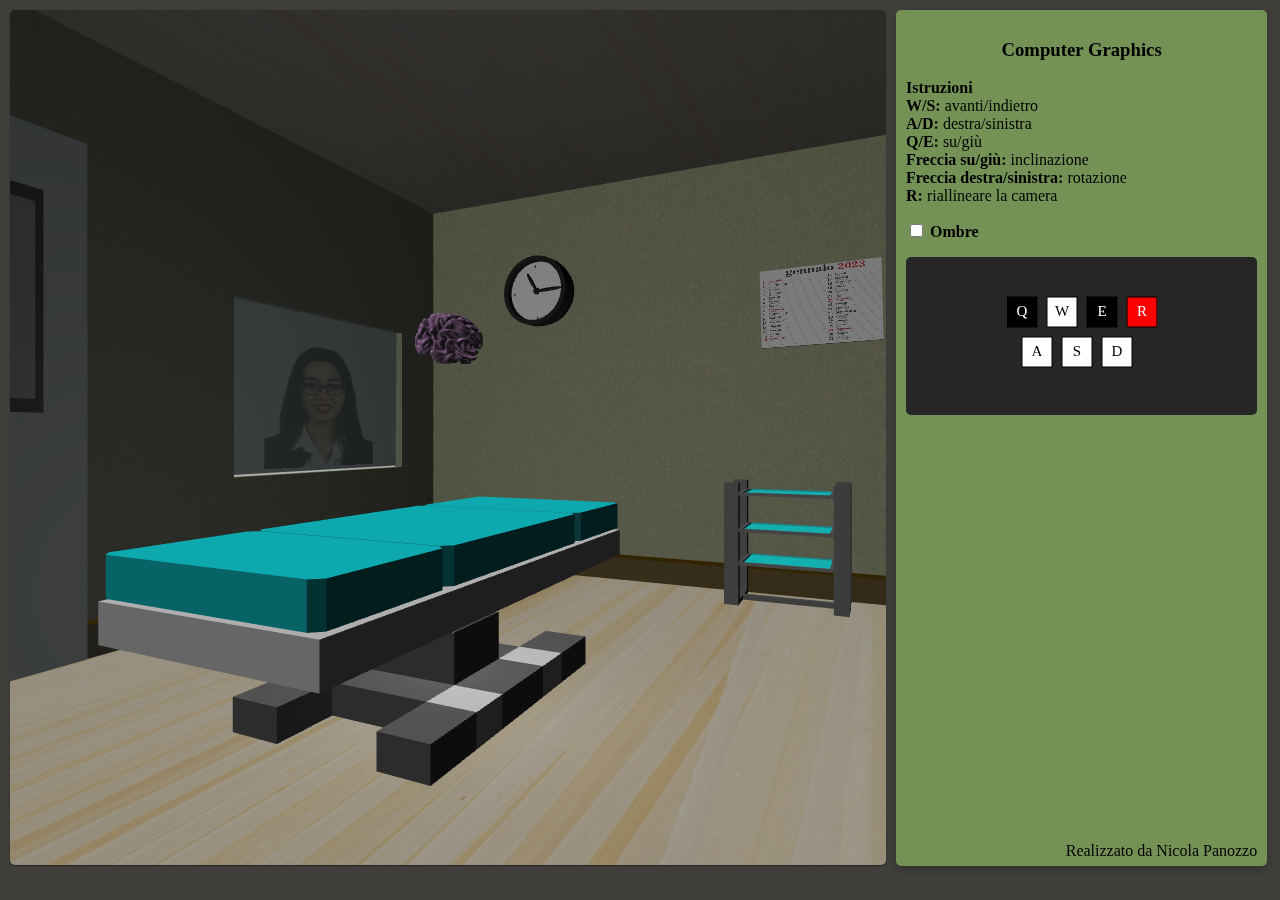
==== project/index.html @ 311d8274 "intial commit" ====
<!DOCTYPE html>

<html lang="en">

<head>
	<title>WebGL UniBO - Isabella Marasco</title>
	
	<meta name="viewport" content="width=device-width, initial-scale=1.0">
	<!-- CSS-->
	<link rel="stylesheet" type="text/css" href="style.css">
	
	<!-- Libraries-->
	<script src="libs/dat.gui.js" defer></script>
	<script src="libs/glm_utils.js" defer></script>
	<script src="libs/jquery-3.6.0.js" defer></script>
	<script src="libs/load_mesh.js" defer></script>
	<script src="libs/m4.js" defer></script>
	<script src="libs/mesh_utils.js" defer></script>
	<script src="libs/webgl-utils.js" defer></script>
	
	<script src="room/room.js" defer></script>
	<script src="room/shadows.js" defer></script>
	<script src="room/render.js" defer></script>
	<script src="room/camera.js" defer></script>
	<script src="room/mesh.js" defer></script>
	<script src="main.js" defer></script>
	
	
	<script id="base-vertex-shader" type="x-shader/x-vertex">
		attribute vec4 a_position;
		attribute vec3 a_normal;
		attribute vec2 a_texcoord;
		attribute vec4 a_color;
		
		uniform mat4 u_projection;          // Projection Matrix
		uniform mat4 u_view;				// Camera View Matrix
		uniform mat4 u_world;				// World matrix
		uniform vec3 u_viewWorldPosition;	// Camera position
		
		varying vec3 v_normal;
		varying vec3 v_surfaceToView;
		varying vec2 v_texcoord;
		varying vec4 v_color;
		varying vec3 vertPos;
		
		
		void main() {
			vec4 world_position = u_world * a_position;  // World transform
			gl_Position = u_projection * u_view * world_position; // Transform the location of the vertex
			v_surfaceToView = u_viewWorldPosition - world_position.xyz;
			v_normal = mat3(u_world) * a_normal;
			v_texcoord = a_texcoord;
			v_color = a_color;
			vertPos = vec3(world_position);
		}
	</script>
	
	<script id="base-fragment-shader" type="x-shader/x-fragment">
		precision highp float;
		
		varying vec3 v_normal;
		varying vec2 v_texcoord;
		varying vec4 v_color;
		varying vec3 v_surfaceToView;
		varying vec3 vertPos;
		
		
		// Material Properties
		uniform sampler2D diffuseMap;
		uniform sampler2D normalMap;
		uniform vec3 diffuse;
		uniform vec3 ambient;
		uniform vec3 emissive;
		uniform vec3 specular;
		uniform float shininess;
		uniform float opacity;
		
		// Light Properties
		uniform vec3 u_lightDirection;
		uniform vec3 u_lightPosition;
		uniform vec3 u_lightColor;
		uniform vec3 u_ambientLight;
		
		void main () {
			vec3 normal = normalize(v_normal) * (float(gl_FrontFacing) * 2.0 - 1.0);
			
			vec3 surfaceToViewDirection = normalize(v_surfaceToView);
			vec3 halfVector = normalize(u_lightDirection + surfaceToViewDirection);
			
			vec3 L = normalize(normalize(u_lightPosition) - vertPos);
			float lambertian = max(dot(normal, L), 0.0);
			
			float fakeLight = dot(normalize(u_lightDirection), normal) * .5 + .5;
			float specularLight = clamp(dot(normal, halfVector), 0.0, 1.0);
			
			vec4 diffuseMapColor = texture2D(diffuseMap, v_texcoord);
			vec3 effectiveDiffuse = diffuse * diffuseMapColor.rgb * u_lightColor.rgb * v_color.rgb;
			float effectiveOpacity = opacity * diffuseMapColor.a * v_color.a;
			
			gl_FragColor = vec4(
			emissive +
			ambient * u_ambientLight * lambertian +
			effectiveDiffuse * fakeLight +
			specular * pow(specularLight, shininess),
			effectiveOpacity);
		}
	</script>
	
	<script  id="vertex-shader-3d" type="x-shader/x-vertex">
		attribute vec4 a_position;
		attribute vec2 a_texcoord;
		attribute vec3 a_normal;
		attribute vec4 a_color;
		
		
		uniform mat4 u_projection;
		uniform mat4 u_view;
		uniform mat4 u_world;
		uniform mat4 u_textureMatrix;
		
		varying vec2 v_texcoord;
		varying vec4 v_projectedTexcoord;
		varying vec3 v_normal;
		varying vec4 v_color;
		varying vec3 vertPos;
		
		void main() {
			vec4 worldPosition = u_world * a_position; // Multiply the position by the matrix.
			vertPos = vec3(worldPosition);
			
			gl_Position = u_projection * u_view * worldPosition;
			
			v_texcoord = a_texcoord; // Pass the texture coord to the fragment shader.
			
			v_projectedTexcoord = u_textureMatrix * worldPosition;
			
			// orient the normals and pass to the fragment shader
			v_normal = mat3(u_world) * a_normal;
			
			v_color = a_color;
		}
	</script>
	<script  id="fragment-shader-3d" type="x-shader/x-fragment">
		precision mediump float;
		
		// Passed in from the vertex shader.
		varying vec2 v_texcoord;
		varying vec4 v_projectedTexcoord;
		varying vec3 v_normal;
		varying vec4 v_color;
		varying vec3 vertPos;
		
		uniform vec4 u_colorMult;
		uniform sampler2D u_texture;
		uniform sampler2D u_projectedTexture;
		uniform float u_bias;
		uniform vec3 u_reverseLightDirection;
		uniform vec3 u_lightPosition;
		uniform vec3 u_lightColor;
		
		
		// Material Properties
		uniform sampler2D diffuseMap;
		uniform sampler2D normalMap;
		uniform vec3 diffuse;
		uniform vec3 ambient;
		uniform vec3 emissive;
		uniform vec3 specular;
		uniform float shininess;
		uniform float opacity;
		
		void main() {
			vec3 normal = normalize(v_normal);
			
			float light = dot(normal, u_reverseLightDirection);
			
			vec3 projectedTexcoord = v_projectedTexcoord.xyz / v_projectedTexcoord.w;
			float currentDepth = projectedTexcoord.z + u_bias;
			
			bool inRange =
			projectedTexcoord.x >= 0.0 &&
			projectedTexcoord.x <= 1.0 &&
			projectedTexcoord.y >= 0.0 &&
			projectedTexcoord.y <= 1.0;
			
			// the 'r' channel has the depth values
			float projectedDepth = texture2D(u_projectedTexture, projectedTexcoord.xy).r;
			float shadowLight = (inRange && projectedDepth <= currentDepth) ? 0.4 : 1.0;
			
			vec3 L = normalize(u_lightPosition - vertPos);
			float lambertian = max(dot(normal, L), 0.0);
			
			
			vec4 diffuseMapColor = texture2D(diffuseMap, v_texcoord);
			vec3 effectiveDiffuse = diffuse * diffuseMapColor.rgb * u_lightColor.rgb * v_color.rgb ;
			float effectiveOpacity = opacity * diffuseMapColor.a * v_color.a;
			
			vec4 texColor = texture2D(u_texture, v_texcoord) * u_colorMult;
			
			gl_FragColor = vec4(
			effectiveDiffuse.rgb * lambertian * light * shadowLight,
			effectiveOpacity);
		}
	</script>
	
	
	<script  id="color-vertex-shader" type="x-shader/x-vertex">
		attribute vec4 a_position;
		
		uniform mat4 u_projection;
		uniform mat4 u_view;
		uniform mat4 u_world;
		
		void main() {
			// Multiply the position by the matrices.
			gl_Position = u_projection * u_view * u_world * a_position;
		}
	</script>
	<script  id="color-fragment-shader" type="x-shader/x-fragment">
		precision mediump float;
		
		uniform vec4 u_color;
		void main() {
			gl_FragColor = u_color;
		}
	</script>
	
	
</head>

<body>
	<div class="row">
		<div id="main" class="column1">
			<canvas id="canvas" height="1000px" width="1000px"></canvas>
			
		</div>
		
		<div class="card column2">

				<div class="title">
					<h3 class="left">Computer Graphics</h3>
					
				</div>
				<p>
					<b> Istruzioni</b> <br>
					<b> W/S:</b> avanti/indietro <br>
					<b>A/D:</b> destra/sinistra</br>
					<b>Q/E:</b> su/giù</br>
					<b>Freccia su/giù: </b> inclinazione </br>
					<b>Freccia destra/sinistra:</b> rotazione</br>
					<b>R:</b> riallineare la camera</br>
					<p>
						<input type="checkbox" id="shadows" name="shadows" value="shadows" unchecked>
						<label id="shadows"> <b>Ombre</b></label><br>
						
					</p>
					<div style=" background-color: rgb(38, 38, 38); border-radius: 5px;">
						<div id="canvas_column">
							<canvas id="canvas2d"></canvas>
						</div>
					</div>
					
					

				
				
				<p style="text-align: right;position:absolute; bottom: 15px; right: 10px;line-height: 0%; margin: 0;">Realizzato da Nicola Panozzo</p>

		</div>
		
	</div>
	
</body>

</html>
---- project/style.css ----
*{
    box-sizing: border-box;
}

.column1 {
    /* float: left; */
    width: 70%;
    padding: 10px;

}

.column2 {
    /* float: left; */
    position: relative;
    width: 29%;
    padding: 10px;
    max-width: 29%;
    /* height: 95vh; */
    /* flex: grow; */
}
.row {
    display: flex;
    flex-wrap: wrap;
}
/* .row:after {
    content: "";
    display: table;
    clear: both;
} */

.card{
    background: rgba(119, 150, 86, 0.962);
    margin-top: 10px;
    margin-bottom: 13px;
    padding-bottom: 30px;
    box-shadow: 0 4px 8px 0 rgba(0,0,0,0.2);
    transition: 0.3s;
    /* width: 40%; */
    border-radius: 5px ;
    /* height: 100%; */

}


/* if screen is smaller then 600 */
@media (max-width: 834px) {
    .column1 {
        width: 100%;
        max-width: 100%;
        margin-right: 10px;
        
    }
    .column2 {
        width: 100%;
        max-width: 100%;
        margin-left: 10px;
        margin-right: 20px;
    }
}


body {
    background: #3F3E3B;

    margin: 0 !important;
    padding: 0 !important;

}

#canvas{
    z-index: 1;
    width: 100%;
    height: 95vh;
    box-shadow: 0 0 1px rgba(0, 0, 0, 0.3), 0 1px 1px rgba(0, 0, 0, .4);
    transition: 0.2s;
    border-radius: 5px ;
}

#canvas_column{
    width: 150px;
    background-color: rgb(38, 38, 38);
    margin: 0 auto;
}

/* .left {
    position: relative;
    left: 0px;
    padding: 5px;
  }

.right {
    position: relative;
    right: 0px;
    width: auto;
    display: inline;
    padding: 5px;
    color: white;
  } */




.card:hover {
    box-shadow: 0 8px 16px 0 rgba(0,0,0,0.2);
  }

.menu-row{
    text-align: center;
}



.title{
    text-align: center;
    font-weight: bold;
}
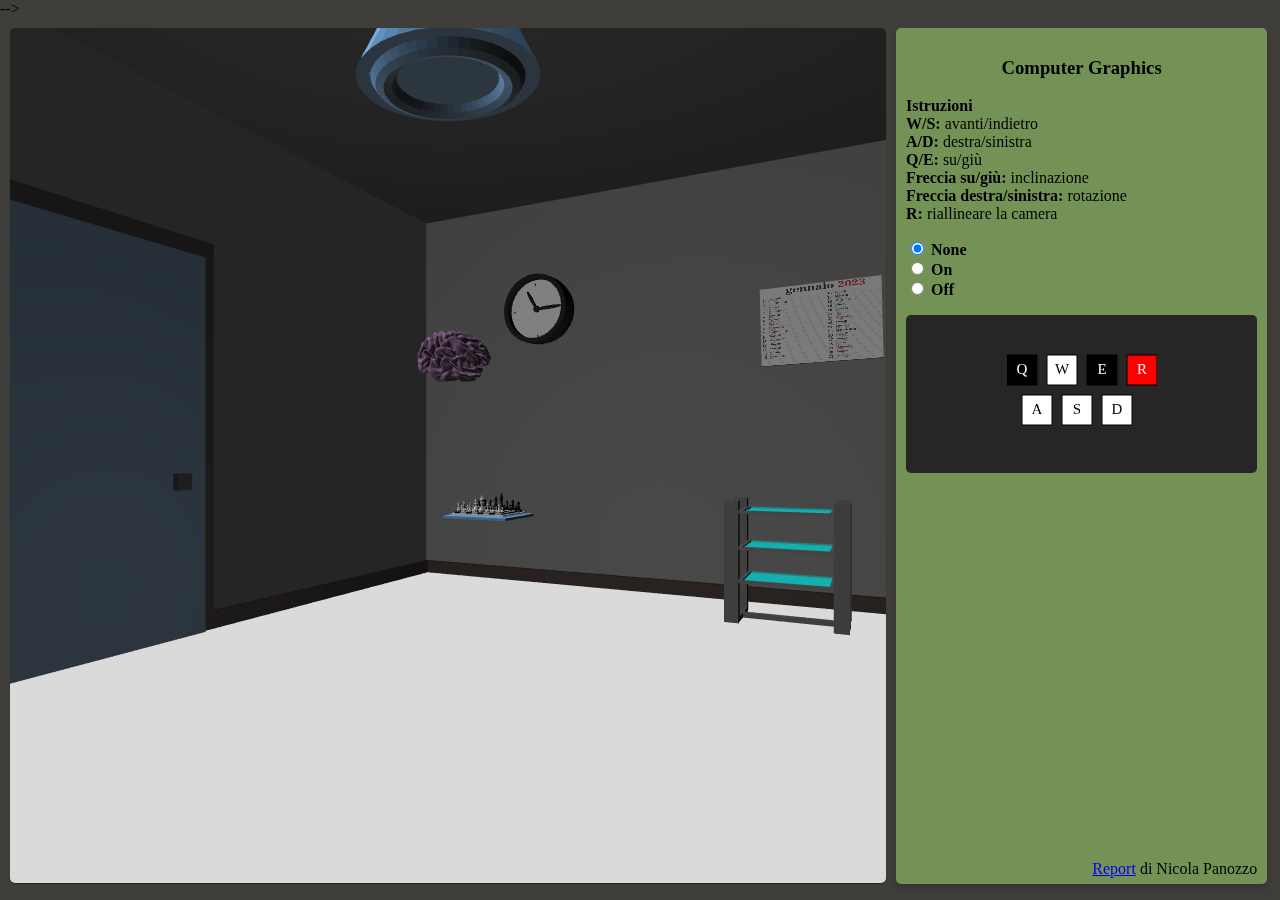
==== commit 07a0221b: "add my elements, different shadows" ====
--- a/project/index.html
+++ b/project/index.html
@@ -3,7 +3,7 @@
 <html lang="en">
 
 <head>
-	<title>WebGL UniBO - Isabella Marasco</title>
+	<title>Computer Graphics - Nicola Panozzo</title>
 	
 	<meta name="viewport" content="width=device-width, initial-scale=1.0">
 	<!-- CSS-->
@@ -224,6 +224,27 @@
 			gl_FragColor = u_color;
 		}
 	</script>
+
+	<!-- <script  id="pick-vertex-shader" type="x-shader/x-vertex">
+		attribute vec4 a_position;
+		
+		uniform mat4 u_matrix;
+		
+		void main() {
+		  // Multiply the position by the matrix.
+		  gl_Position = u_matrix * a_position;
+		}
+	  </script>
+	  <!-- fragment shader -->
+	  <script  id="pick-fragment-shader" type="x-shader/x-fragment">
+		precision mediump float;
+		
+		uniform vec4 u_id;
+		
+		void main() {
+		   gl_FragColor = u_id;
+		}
+	  </script> -->
 	
 	
 </head>
@@ -250,8 +271,16 @@
 					<b>Freccia destra/sinistra:</b> rotazione</br>
 					<b>R:</b> riallineare la camera</br>
 					<p>
-						<input type="checkbox" id="shadows" name="shadows" value="shadows" unchecked>
-						<label id="shadows"> <b>Ombre</b></label><br>
+						<!-- radio input with 3 choices -->
+						<input type="radio" id="shadows" name="shadows" value="none" checked>
+						<label id="shadows"> <b>None</b></label><br>
+						<input type="radio" id="camera2" name="shadows" value="on">
+						<label id="shadows2"> <b>On</b></label><br>
+						<input type="radio" id="camera3" name="shadows" value="off">
+						<label id="shadows3"> <b>Off</b></label><br>
+
+						<!-- <input type="checkbox" id="shadows" name="shadows" value="shadows" unchecked>
+						<label id="shadows"> <b>Ombre</b></label><br> -->
 						
 					</p>
 					<div style=" background-color: rgb(38, 38, 38); border-radius: 5px;">
@@ -264,7 +293,9 @@
 
 				
 				
-				<p style="text-align: right;position:absolute; bottom: 15px; right: 10px;line-height: 0%; margin: 0;">Realizzato da Nicola Panozzo</p>
+				<p style="text-align: right;position:absolute; bottom: 15px; right: 10px;line-height: 0%; margin: 0;">
+					<a href="../doc/report.html">Report</a>
+					di Nicola Panozzo</p>
 
 		</div>
 		
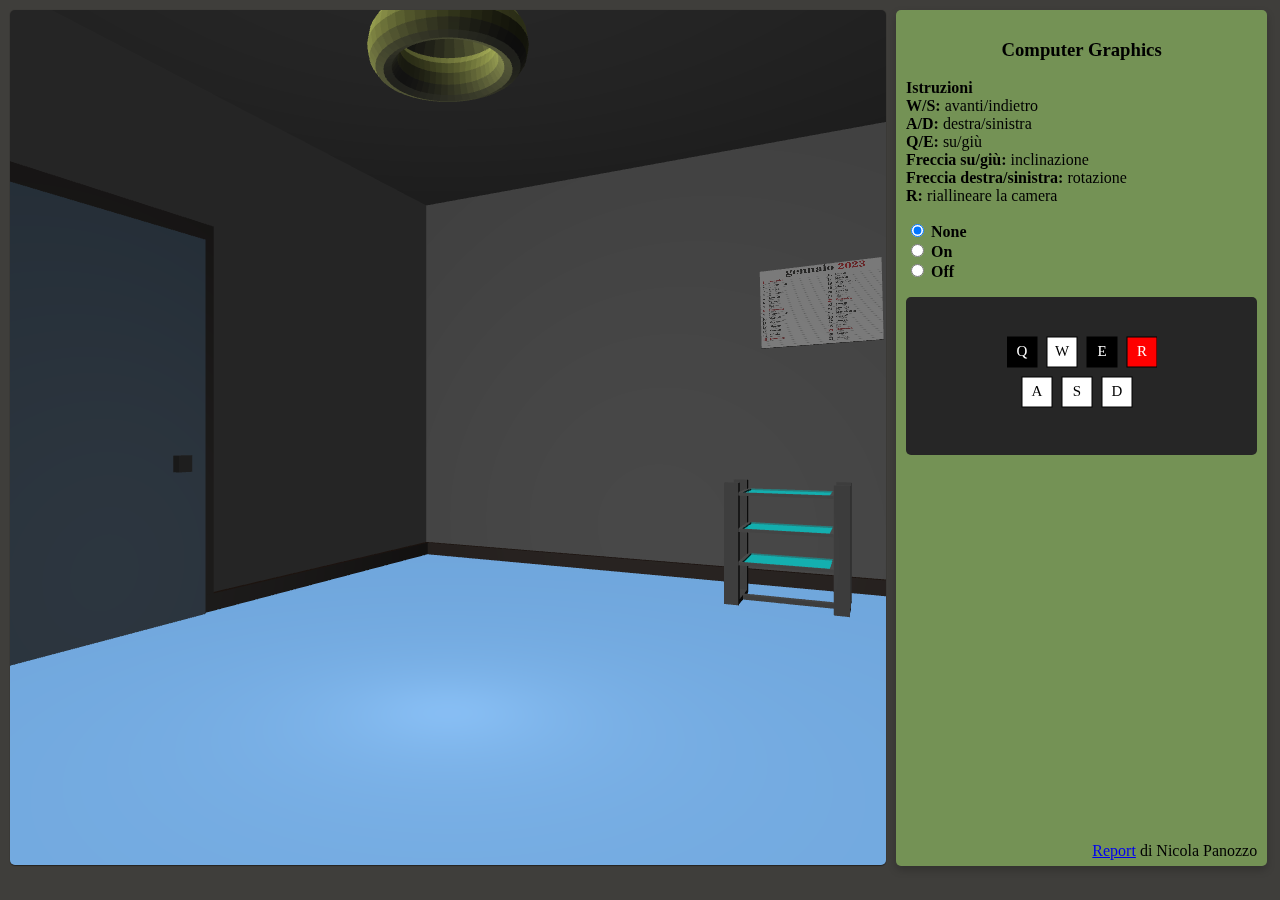
==== commit e348d032: "add some textures, add table and chairs" ====
--- a/project/index.html
+++ b/project/index.html
@@ -225,7 +225,7 @@
 		}
 	</script>
 
-	<!-- <script  id="pick-vertex-shader" type="x-shader/x-vertex">
+	<script  id="pick-vertex-shader" type="x-shader/x-vertex">
 		attribute vec4 a_position;
 		
 		uniform mat4 u_matrix;
@@ -244,7 +244,7 @@
 		void main() {
 		   gl_FragColor = u_id;
 		}
-	  </script> -->
+	  </script>
 	
 	
 </head>
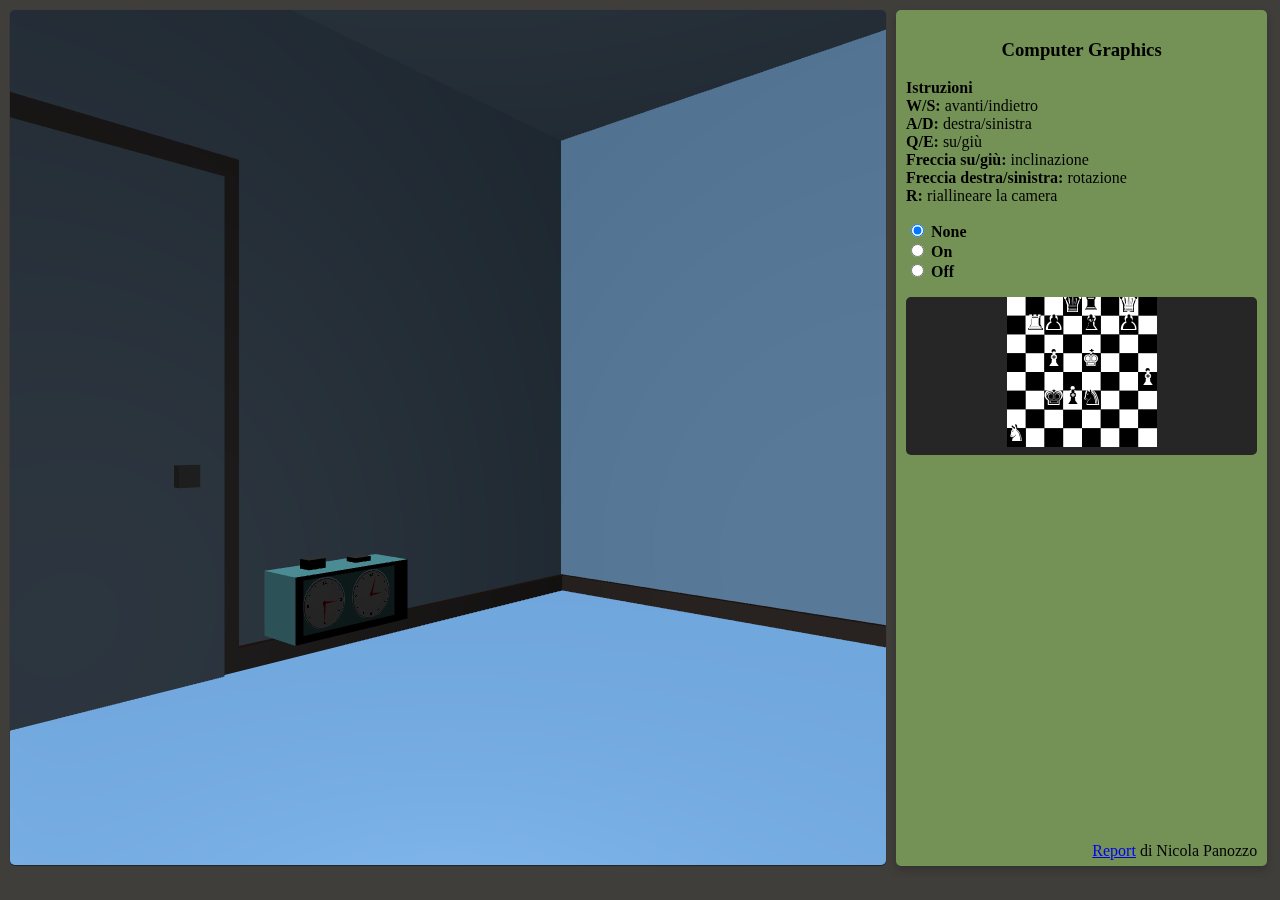
==== commit 3d5b9acf: "clean unused asset, add random material on bookshelf, add paintings, add glass" ====
--- a/project/index.html
+++ b/project/index.html
@@ -185,7 +185,7 @@
 			
 			// the 'r' channel has the depth values
 			float projectedDepth = texture2D(u_projectedTexture, projectedTexcoord.xy).r;
-			float shadowLight = (inRange && projectedDepth <= currentDepth) ? 0.4 : 1.0;
+			float shadowLight = (inRange && projectedDepth <= currentDepth) ? 0.4 : 0.5;
 			
 			vec3 L = normalize(u_lightPosition - vertPos);
 			float lambertian = max(dot(normal, L), 0.0);
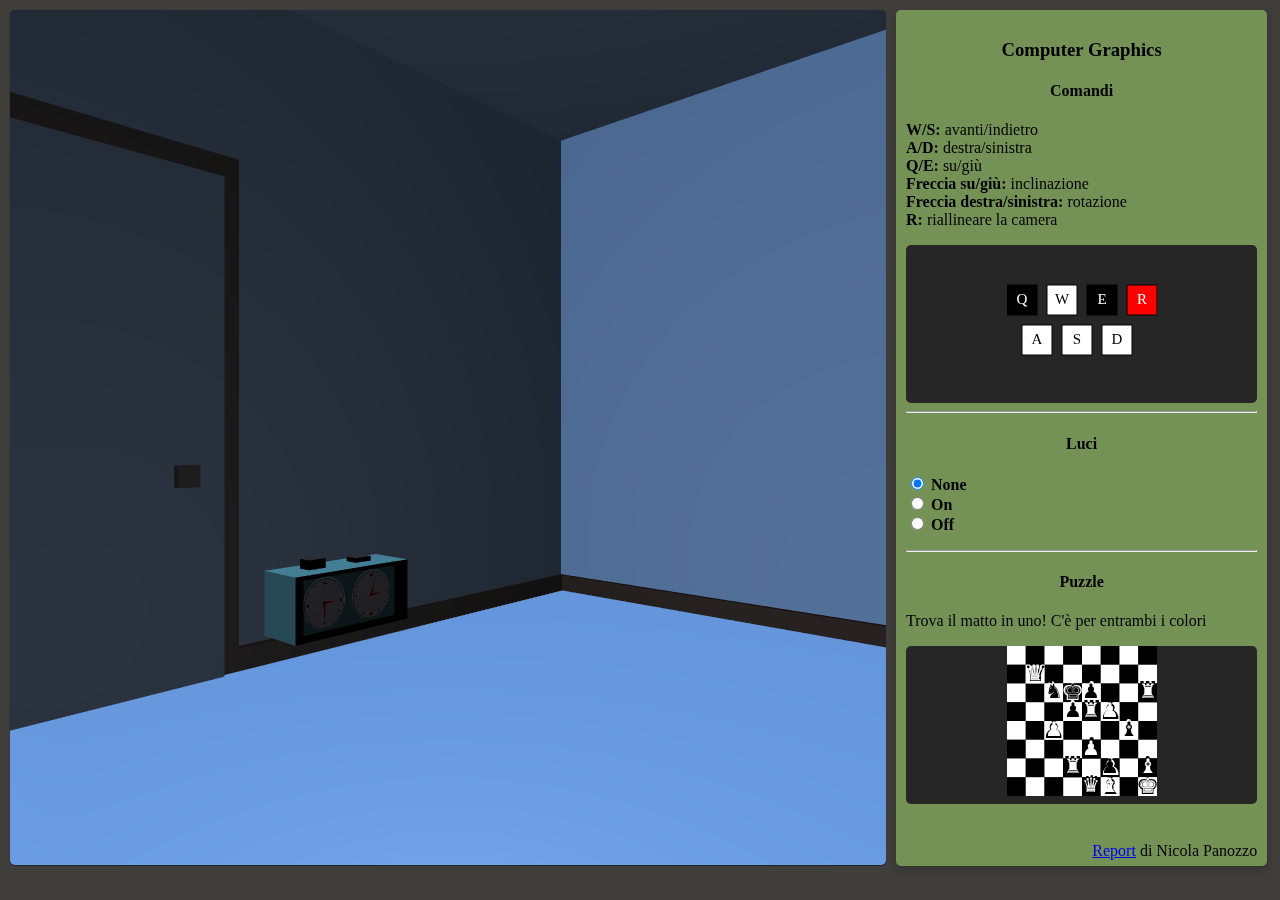
==== commit be101386: "update 2d chessboard" ====
--- a/project/index.html
+++ b/project/index.html
@@ -202,7 +202,92 @@
 			effectiveOpacity);
 		}
 	</script>
-	
+	<script id="blur-vertex-shader" type="x-shader/x-vertex">
+		attribute vec4 a_position;
+		attribute vec3 a_normal;
+		attribute vec2 a_texcoord;
+		attribute vec4 a_color;
+		
+		uniform mat4 u_projection;          // Projection Matrix
+		uniform mat4 u_view;				// Camera View Matrix
+		uniform mat4 u_world;				// World matrix
+		uniform vec3 u_viewWorldPosition;	// Camera position
+		
+		varying vec3 v_normal;
+		varying vec3 v_surfaceToView;
+		varying vec2 v_texcoord;
+		varying vec4 v_color;
+		varying vec3 vertPos;
+		
+		
+		void main() {
+			vec4 world_position = u_world * a_position;  // World transform
+			gl_Position = u_projection * u_view * world_position; // Transform the location of the vertex
+			v_surfaceToView = u_viewWorldPosition - world_position.xyz;
+			v_normal = mat3(u_world) * a_normal;
+			v_texcoord = a_texcoord;
+			v_color = a_color;
+			vertPos = vec3(world_position);
+		}
+	</script>
+	<script id="blur-fragment-shader" type="x-shader/x-fragment">
+		precision highp float;
+		
+		varying vec3 v_normal;
+		varying vec2 v_texcoord;
+		varying vec4 v_color;
+		varying vec3 v_surfaceToView;
+		varying vec3 vertPos;
+		
+		
+		// Material Properties
+		uniform sampler2D diffuseMap;
+		uniform sampler2D normalMap;
+		uniform vec3 diffuse;
+		uniform vec3 ambient;
+		uniform vec3 emissive;
+		uniform vec3 specular;
+		uniform float shininess;
+		uniform float opacity;
+		
+		// Light Properties
+		uniform vec3 u_lightDirection;
+		uniform vec3 u_lightPosition;
+		uniform vec3 u_lightColor;
+		uniform vec3 u_ambientLight;
+
+		// Sample a group of neighboring texels and apply lighting calculations
+		vec4 averageNeighboringColors(sampler2D texture, vec2 texcoord, float radius) {
+			vec4 totalColor = vec4(0.0);
+			float numSamples = 0.0;
+		
+			for (float dx = -0.020; dx <= 0.020; dx += 0.02) {
+				for (float dy = -0.020; dy <= 0.020; dy += 0.02) {
+					vec2 offset = vec2(dx, dy) / vec2(50.0, 50.0);
+					vec4 sampleColor = texture2D(texture, texcoord + offset);
+					totalColor += sampleColor;
+					numSamples += 1.0;
+				}
+			}
+		
+			return totalColor / numSamples;
+		}
+		
+		void main() {
+			vec3 normal = normalize(v_normal) * (float(gl_FrontFacing) * 2.0 - 1.0);
+			vec3 vertPos = vertPos; // This line should not be necessary, remove if not used elsewhere
+		
+			float fakeLight = dot(normalize(u_lightDirection), normal) * 0.5 + 0.5;
+		
+			// Sample a group of neighboring texels and apply lighting calculations
+			float blurRadius = 0.1;
+
+			// Sample neighboring texels and average their colors
+			vec4 averagedColor = averageNeighboringColors(diffuseMap, v_texcoord, blurRadius);
+
+			gl_FragColor = averagedColor;
+		}	
+	</script>
 	
 	<script  id="color-vertex-shader" type="x-shader/x-vertex">
 		attribute vec4 a_position;
@@ -262,15 +347,29 @@
 					<h3 class="left">Computer Graphics</h3>
 					
 				</div>
+				<div class="title">
+					<h4 class="left">Comandi</h3>
+					
+				</div>
 				<p>
-					<b> Istruzioni</b> <br>
 					<b> W/S:</b> avanti/indietro <br>
 					<b>A/D:</b> destra/sinistra</br>
 					<b>Q/E:</b> su/giù</br>
 					<b>Freccia su/giù: </b> inclinazione </br>
 					<b>Freccia destra/sinistra:</b> rotazione</br>
 					<b>R:</b> riallineare la camera</br>
+					<div style=" background-color: rgb(38, 38, 38); border-radius: 5px;">
+						<div id="canvas_column">
+							<canvas id="canvas2d"></canvas>
+						</div>
+					</div>
+					<hr>
+					<div class="title">
+						<h4 class="left">Luci</h3>
+						
+					</div>
 					<p>
+						
 						<!-- radio input with 3 choices -->
 						<input type="radio" id="shadows" name="shadows" value="none" checked>
 						<label id="shadows"> <b>None</b></label><br>
@@ -283,9 +382,17 @@
 						<label id="shadows"> <b>Ombre</b></label><br> -->
 						
 					</p>
+					
+					<!-- separatore -->
+					<hr>
+					<div class="title">
+						<h4 class="left">Puzzle</h3>
+						
+					</div>
+					<p>Trova il matto in uno! C'è per entrambi i colori</p>
 					<div style=" background-color: rgb(38, 38, 38); border-radius: 5px;">
 						<div id="canvas_column">
-							<canvas id="canvas2d"></canvas>
+							<canvas id="canvas2d-chess"></canvas>
 						</div>
 					</div>
 					
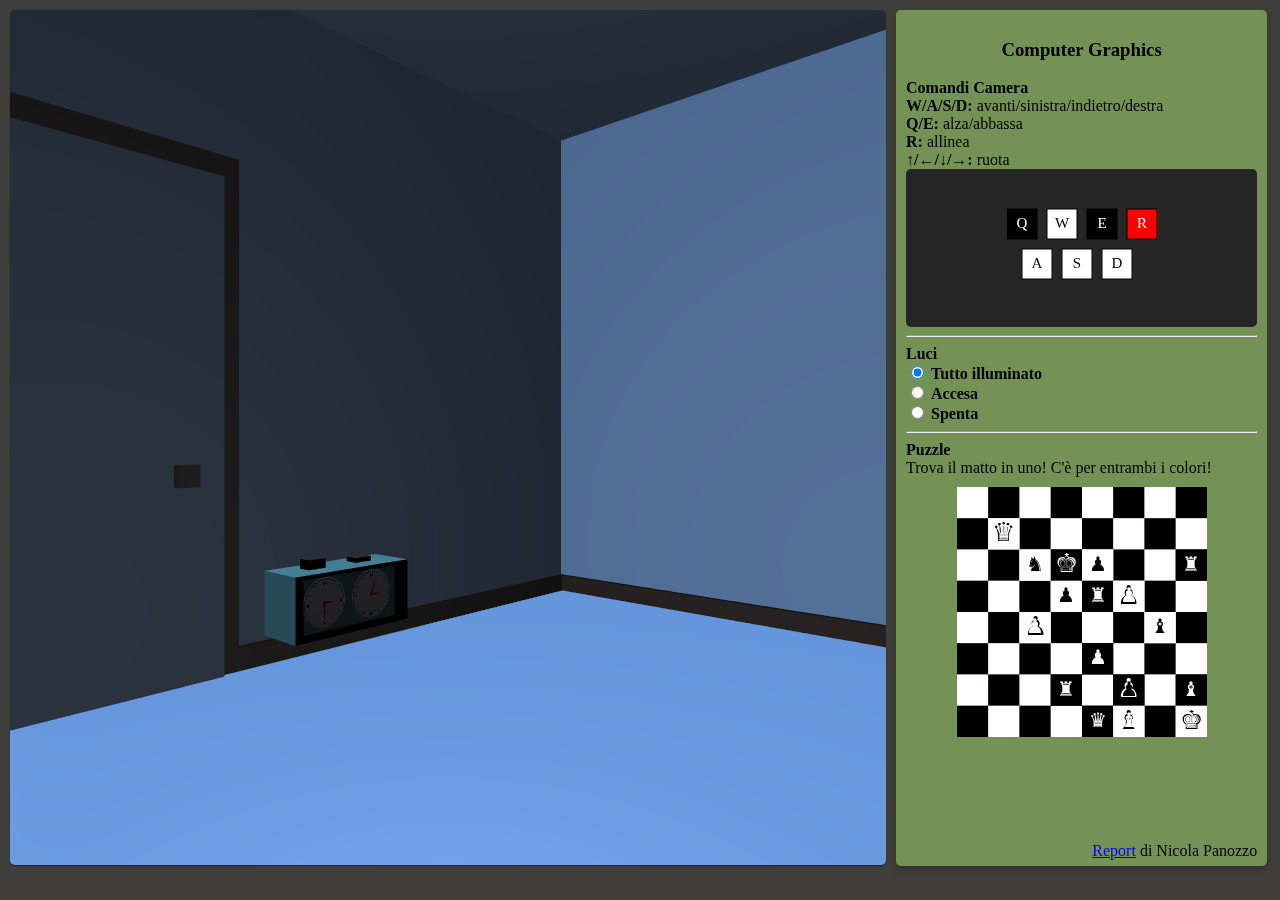
==== commit 7094cc08: "report update" ====
--- a/project/index.html
+++ b/project/index.html
@@ -264,7 +264,30 @@
 			for (float dx = -0.020; dx <= 0.020; dx += 0.02) {
 				for (float dy = -0.020; dy <= 0.020; dy += 0.02) {
 					vec2 offset = vec2(dx, dy) / vec2(50.0, 50.0);
-					vec4 sampleColor = texture2D(texture, texcoord + offset);
+
+					vec3 normal = normalize(v_normal) * (float(gl_FrontFacing) * 2.0 - 1.0);
+			
+					vec3 surfaceToViewDirection = normalize(v_surfaceToView);
+					vec3 halfVector = normalize(u_lightDirection + surfaceToViewDirection);
+					
+					vec3 L = normalize(normalize(u_lightPosition) - vertPos);
+					float lambertian = max(dot(normal, L), 0.0);
+					
+					float fakeLight = dot(normalize(u_lightDirection), normal) * .5 + .5;
+					float specularLight = clamp(dot(normal, halfVector), 0.0, 1.0);
+					
+					vec4 diffuseMapColor = texture2D(diffuseMap, texcoord + offset);
+					vec3 effectiveDiffuse = diffuse * diffuseMapColor.rgb * u_lightColor.rgb * v_color.rgb;
+					float effectiveOpacity = opacity * diffuseMapColor.a * v_color.a;
+					
+					vec4 sampleColor = vec4(
+					emissive +
+					ambient * u_ambientLight * lambertian +
+					effectiveDiffuse * fakeLight +
+					specular * pow(specularLight, shininess),
+					effectiveOpacity);
+
+					
 					totalColor += sampleColor;
 					numSamples += 1.0;
 				}
@@ -347,51 +370,53 @@
 					<h3 class="left">Computer Graphics</h3>
 					
 				</div>
-				<div class="title">
-					<h4 class="left">Comandi</h3>
-					
-				</div>
-				<p>
-					<b> W/S:</b> avanti/indietro <br>
-					<b>A/D:</b> destra/sinistra</br>
-					<b>Q/E:</b> su/giù</br>
-					<b>Freccia su/giù: </b> inclinazione </br>
-					<b>Freccia destra/sinistra:</b> rotazione</br>
-					<b>R:</b> riallineare la camera</br>
+
+					<b class="left">Comandi Camera</b>
+					<br>
+					
+
+				
+					<b> W/A/S/D:</b> avanti/sinistra/indietro/destra <br>
+					<b>Q/E:</b> alza/abbassa</br>
+					<b>R:</b> allinea</br>
+					<b>↑/←/↓/→: </b> ruota</br>
 					<div style=" background-color: rgb(38, 38, 38); border-radius: 5px;">
 						<div id="canvas_column">
 							<canvas id="canvas2d"></canvas>
 						</div>
 					</div>
 					<hr>
-					<div class="title">
-						<h4 class="left">Luci</h3>
-						
-					</div>
-					<p>
+
+						<b class="left">Luci</b>
+						<br>
+
+				
 						
 						<!-- radio input with 3 choices -->
 						<input type="radio" id="shadows" name="shadows" value="none" checked>
-						<label id="shadows"> <b>None</b></label><br>
+						<label id="shadows"> <b>Tutto illuminato</b></label><br>
 						<input type="radio" id="camera2" name="shadows" value="on">
-						<label id="shadows2"> <b>On</b></label><br>
+						<label id="shadows2"> <b>Accesa</b></label><br>
 						<input type="radio" id="camera3" name="shadows" value="off">
-						<label id="shadows3"> <b>Off</b></label><br>
+						<label id="shadows3"> <b>Spenta</b></label><br>
 
 						<!-- <input type="checkbox" id="shadows" name="shadows" value="shadows" unchecked>
 						<label id="shadows"> <b>Ombre</b></label><br> -->
 						
-					</p>
+					
 					
 					<!-- separatore -->
 					<hr>
-					<div class="title">
-						<h4 class="left">Puzzle</h3>
-						
-					</div>
-					<p>Trova il matto in uno! C'è per entrambi i colori</p>
-					<div style=" background-color: rgb(38, 38, 38); border-radius: 5px;">
-						<div id="canvas_column">
+					
+						<b class="left">Puzzle</b>
+						<br>
+					
+					Trova il matto in uno! C'è per entrambi i colori!
+					
+					<div style=" background-color: clear; border-radius: 5px; margin-top: 10px;">
+						<!-- create a centered div -->
+
+						<div style="text-align: center">
 							<canvas id="canvas2d-chess"></canvas>
 						</div>
 					</div>
